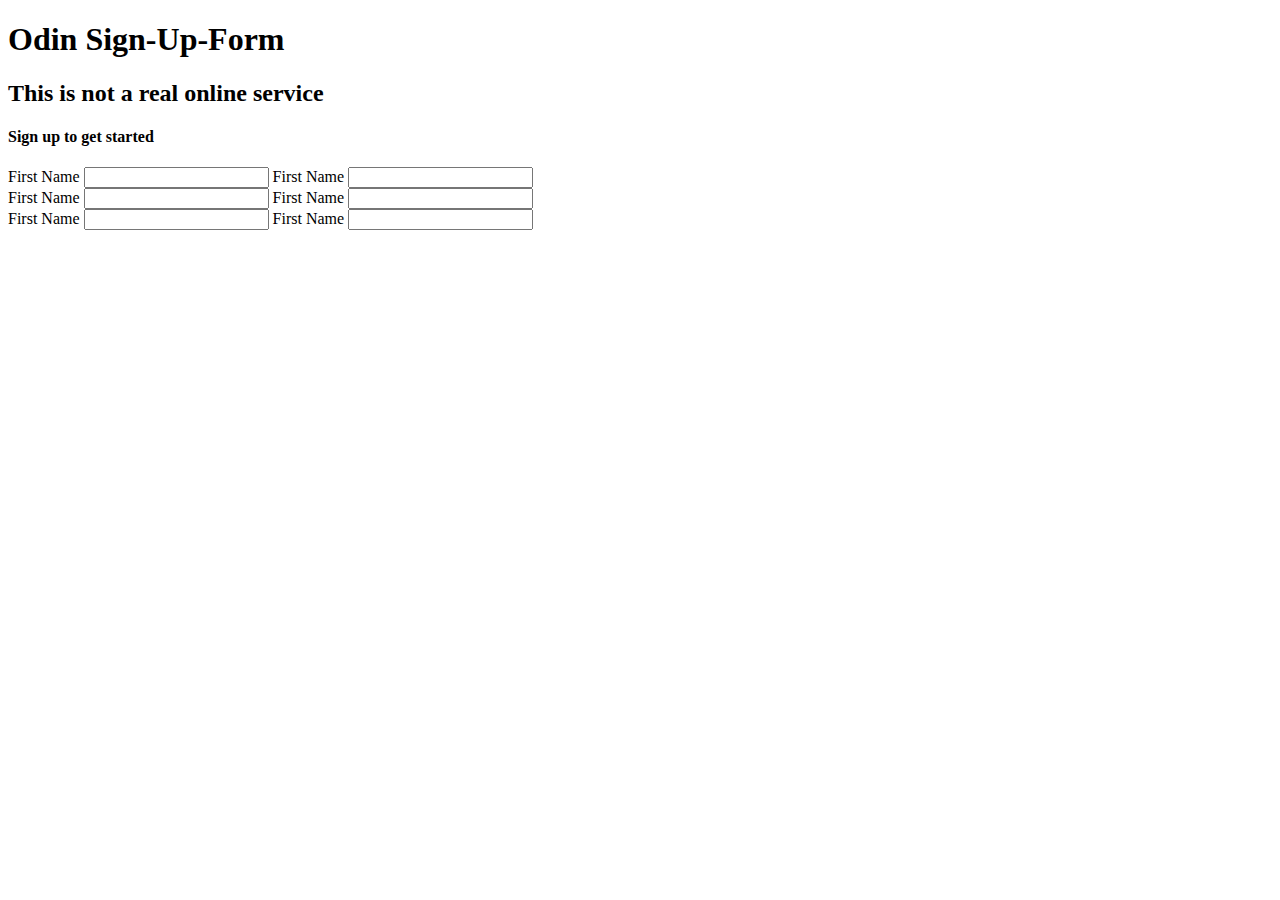
==== index.html @ 0e1b6655 "Add input tags, h2, h3, and divs for grouping" ====
<!DOCTYPE html>
<html lang="en">
<head>
    <meta charset="UTF-8">
    <meta name="viewport" content="width=device-width, initial-scale=1.0">
    <title>Sign-up form</title>
    <link rel="stylesheet" href="./styles.css">
</head>
<body>
    <main id="container">
    <div id="logo">
        <h1>Odin Sign-Up-Form</h1>
    </div>
    
        <div class="form">
            <form>
            
                <h2>This is not a real online service</h2>
                <h4>Sign up to get started</h4>
                <div class="all-inputs">
                    <div class="inputs">
                        <label>First Name</label>
                        <input type="text">

                        <label>First Name</label>
                        <input type="text">
                    </div>

                    <div class="inputs">    
                        <label>First Name</label>
                        <input type="text">

                        <label>First Name</label>
                        <input type="text">
                    </div>

                    <div class="inputs">
                        <label>First Name</label>
                        <input type="text">

                        <label>First Name</label>
                        <input type="text">
                    </div>
                </div>
                    
                

            
            </form>
        </div>
    

    </main>
    <script src="./script.js"></script>     
</body>
</html>
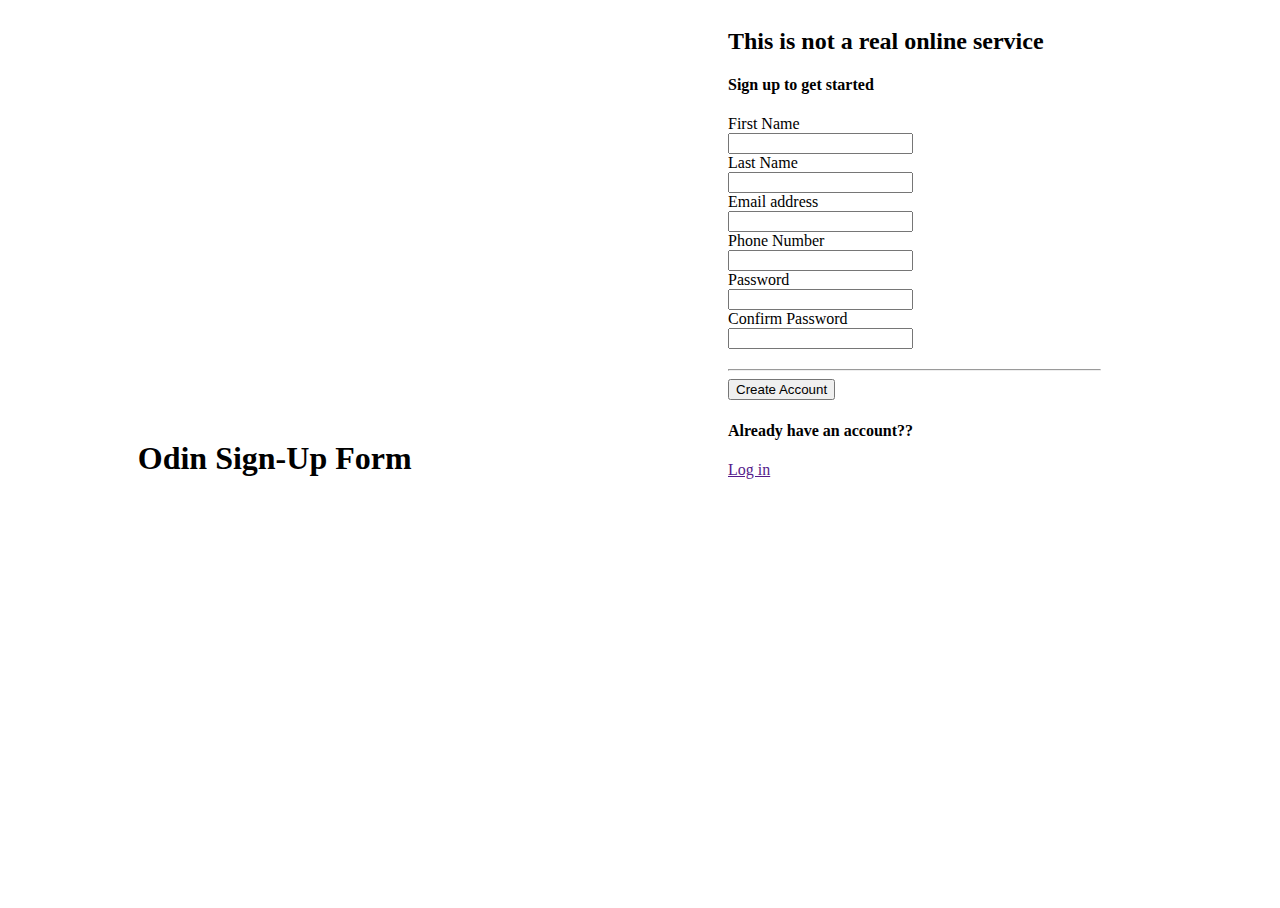
==== commit 1dd39ec9: "Add new font, submit button and log in option" ====
--- a/index.html
+++ b/index.html
@@ -4,13 +4,16 @@
     <meta charset="UTF-8">
     <meta name="viewport" content="width=device-width, initial-scale=1.0">
     <title>Sign-up form</title>
+    <link href="https://fonts.googleapis.com/css2?family=Raleway:wght@800&display=swap" rel="stylesheet">
     <link rel="stylesheet" href="./styles.css">
 </head>
 <body>
     <main id="container">
     <div id="logo">
-        <h1>Odin Sign-Up-Form</h1>
+       
+        <h1>Odin Sign-Up Form</h1>
     </div>
+   
     
         <div class="form">
             <form>
@@ -20,28 +23,40 @@
                 <div class="all-inputs">
                     <div class="inputs">
                         <label>First Name</label>
-                        <input type="text">
+                        <input type="text" required>
+                    </div>
 
-                        <label>First Name</label>
+                    <div class="inputs" required>
+                        <label>Last Name</label>
                         <input type="text">
                     </div>
 
-                    <div class="inputs">    
-                        <label>First Name</label>
-                        <input type="text">
-
-                        <label>First Name</label>
-                        <input type="text">
+                    <div class="inputs" required>
+                        <label>Email address</label>
+                        <input type="email">
                     </div>
 
-                    <div class="inputs">
-                        <label>First Name</label>
-                        <input type="text">
+                    <div class="inputs" required>
+                        <label>Phone Number</label>
+                        <input type="number">
+                    </div>
 
-                        <label>First Name</label>
-                        <input type="text">
+                    <div class="inputs" required>
+                        <label>Password</label>
+                        <input type="password">
                     </div>
+
+                    <div class="inputs" required>
+                        <label>Confirm Password</label>
+                        <input type="password">
+                    </div>
+                    
                 </div>
+                <hr>
+
+                <button type="submit">Create Account</button>
+                <h4>Already have an account??</h4><label><a href="">Log in</a></label>
+
                     
                 
 
--- a/styles.css
+++ b/styles.css
@@ -0,0 +1,59 @@
+html{
+    height: 100%;
+    width: 100%;
+}
+
+body{
+    height: 100%;
+    width: 100%;
+}
+
+
+
+#container{
+    display: flex;
+    flex-direction: row;
+    height: 100%;
+    width: 100%;
+    
+}
+
+#logo{
+    width: 50%;
+    height: 100%;
+    display: flex;
+    justify-content: center;
+    align-items: center;
+}
+
+form{
+    width:50%;
+    height: 100%;
+    
+    
+  }
+
+.all-inputs{
+    display: block;
+    margin: 20px auto;
+    
+}
+
+.input{
+    display:inline;
+
+}
+
+input{
+    display: block;
+}
+
+
+.form{
+    width:70%;
+    height: 100%;
+    display: flex;
+    justify-content: center;
+    
+  }
+
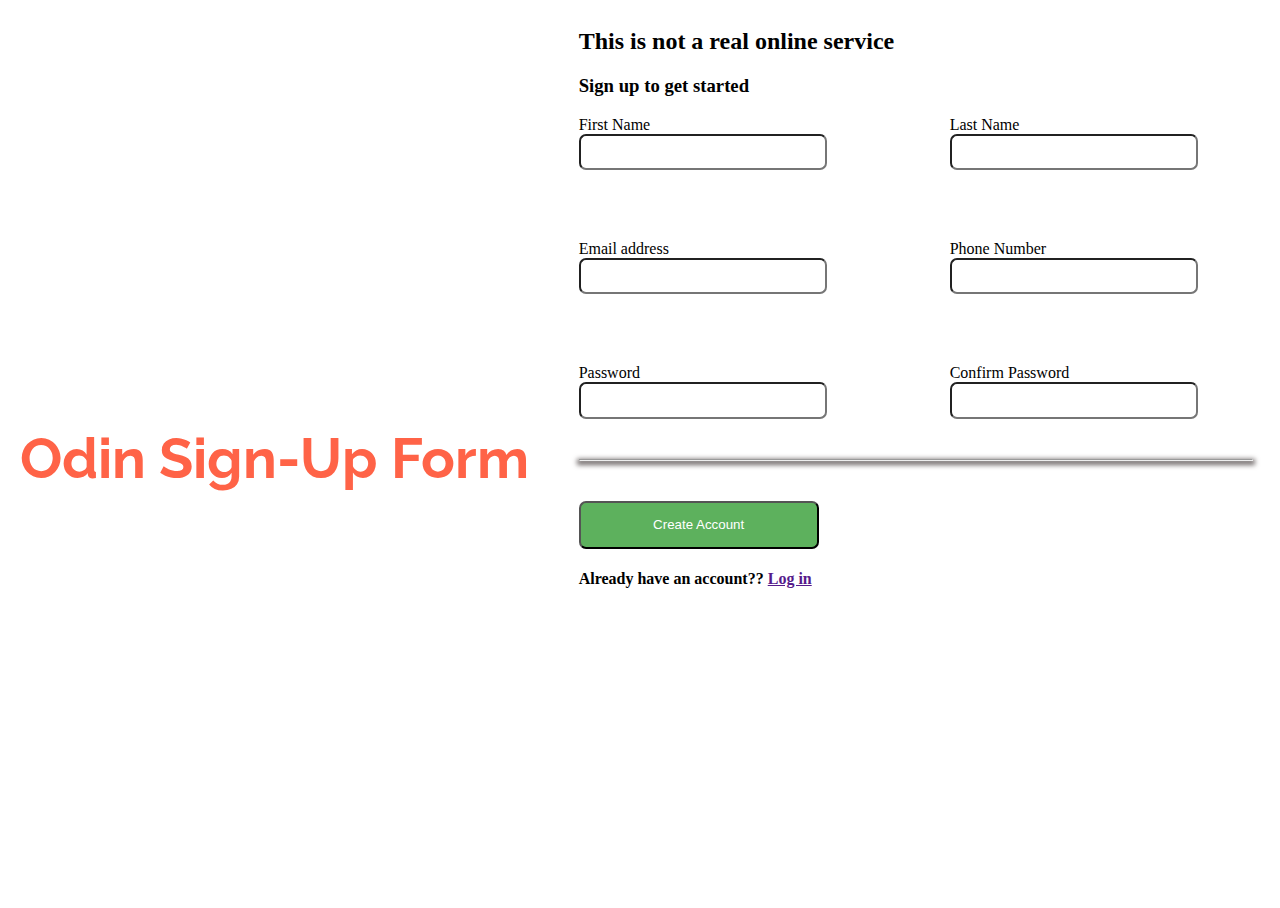
==== commit a089023c: "Add new fonts" ====
--- a/index.html
+++ b/index.html
@@ -4,6 +4,9 @@
     <meta charset="UTF-8">
     <meta name="viewport" content="width=device-width, initial-scale=1.0">
     <title>Sign-up form</title>
+    <link href="https://fonts.googleapis.com/css2?family=Merriweather:wght@400;700&display=swap" rel="stylesheet">
+    <link href="https://fonts.googleapis.com/css2?family=Roboto:wght@400;700&display=swap" rel="stylesheet">
+    <link href="https://fonts.googleapis.com/css2?family=Open+Sans:wght@400;700&display=swap" rel="stylesheet">
     <link href="https://fonts.googleapis.com/css2?family=Raleway:wght@800&display=swap" rel="stylesheet">
     <link rel="stylesheet" href="./styles.css">
 </head>
@@ -19,7 +22,7 @@
             <form>
             
                 <h2>This is not a real online service</h2>
-                <h4>Sign up to get started</h4>
+                <h3>Sign up to get started</h3>
                 <div class="all-inputs">
                     <div class="inputs">
                         <label>First Name</label>
@@ -53,9 +56,14 @@
                     
                 </div>
                 <hr>
-
-                <button type="submit">Create Account</button>
-                <h4>Already have an account??</h4><label><a href="">Log in</a></label>
+                
+                    <button type="submit">Create Account</button>
+                <div class="login">
+                    <h4>Already have an account?? <a href="">Log in</a></h4>
+                    
+                </div>
+                
+                
 
                     
                 
--- a/styles.css
+++ b/styles.css
@@ -11,14 +11,18 @@
 
 
 #container{
+    background-image: url(https://plus.unsplash.com/premium_photo-1701069016336-70bef5160a87?w=500&auto=format&fit=crop&q=60&ixlib=rb-4.0.3&ixid=M3wxMjA3fDB8MHxzZWFyY2h8NXx8ZGFyayUyMGJhY2tncm91bmR8ZW58MHx8MHx8fDA%3D);
     display: flex;
     flex-direction: row;
     height: 100%;
     width: 100%;
+    background-size: cover;
+    background-attachment: fixed;
     
 }
 
 #logo{
+    
     width: 50%;
     height: 100%;
     display: flex;
@@ -27,25 +31,30 @@
 }
 
 form{
-    width:50%;
+    width:90%;
     height: 100%;
+    
     
     
   }
 
 .all-inputs{
-    display: block;
-    margin: 20px auto;
+    display: grid;
+    grid-template-columns: 1fr 1fr;
+    grid-template-rows: 1fr 1fr 1fr;
+    column-gap: 70px;
+    row-gap: 70px;
+    
     
 }
 
-.input{
-    display:inline;
-
-}
 
 input{
     display: block;
+    width: 15rem;
+    height: 1.9rem;
+    border: thin .5px black;
+    border-radius: 7px;
 }
 
 
@@ -54,6 +63,28 @@
     height: 100%;
     display: flex;
     justify-content: center;
+    background-color: rgba(255, 255, 255, 0.8);
     
   }
 
+  h1{
+    color: tomato;
+    font-size: 3.5em;
+    font-family: 'Raleway', sans-serif;
+  }
+
+  hr{
+    border: thin 0px white;
+    box-shadow: 0px 2px 5px 2px rgb(114, 107, 107);
+    width: 100%;
+    margin: 40px auto;
+  }
+
+  button{
+    height: 3rem;
+    width: 15rem;
+    background-color: rgb(93, 177, 93);
+    color: white;
+    border-radius: 7px;
+  }
+
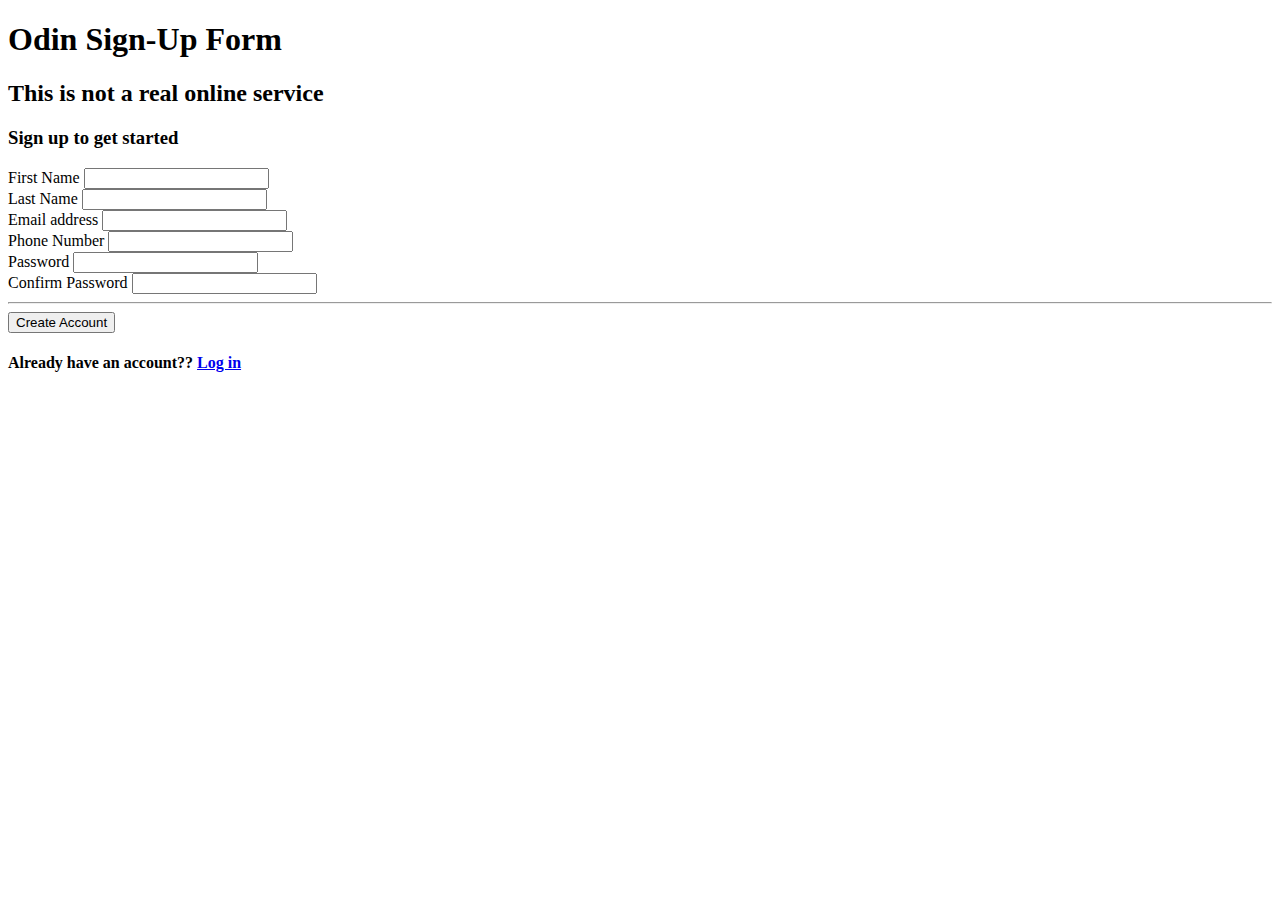
==== commit b8398d97: "Change signup.html to index.html" ====
--- a/index.html
+++ b/index.html
@@ -3,12 +3,12 @@
 <head>
     <meta charset="UTF-8">
     <meta name="viewport" content="width=device-width, initial-scale=1.0">
-    <title>Sign-up form</title>
+    <title>Sign-up</title>
     <link href="https://fonts.googleapis.com/css2?family=Merriweather:wght@400;700&display=swap" rel="stylesheet">
     <link href="https://fonts.googleapis.com/css2?family=Roboto:wght@400;700&display=swap" rel="stylesheet">
     <link href="https://fonts.googleapis.com/css2?family=Open+Sans:wght@400;700&display=swap" rel="stylesheet">
     <link href="https://fonts.googleapis.com/css2?family=Raleway:wght@800&display=swap" rel="stylesheet">
-    <link rel="stylesheet" href="./styles.css">
+    <link rel="stylesheet" href="./signup/signup.css">
 </head>
 <body>
     <main id="container">
@@ -59,7 +59,7 @@
                 
                     <button type="submit">Create Account</button>
                 <div class="login">
-                    <h4>Already have an account?? <a href="">Log in</a></h4>
+                    <h4>Already have an account?? <a  class="login-text" href="./login/login.html">Log in</a></h4>
                     
                 </div>
                 
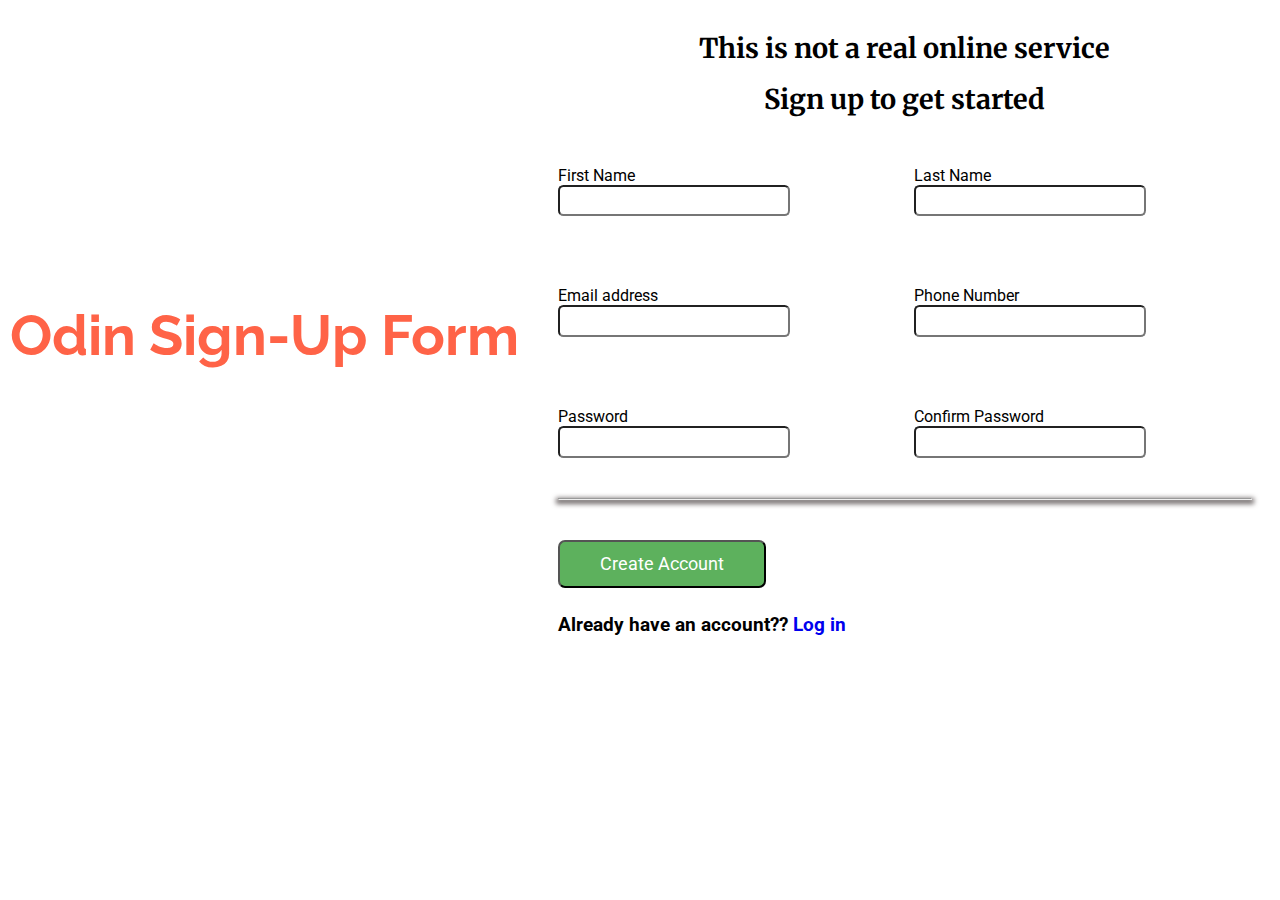
==== commit ea3eb426: "Update the links to the modified css files" ====
--- a/index.html
+++ b/index.html
@@ -8,7 +8,7 @@
     <link href="https://fonts.googleapis.com/css2?family=Roboto:wght@400;700&display=swap" rel="stylesheet">
     <link href="https://fonts.googleapis.com/css2?family=Open+Sans:wght@400;700&display=swap" rel="stylesheet">
     <link href="https://fonts.googleapis.com/css2?family=Raleway:wght@800&display=swap" rel="stylesheet">
-    <link rel="stylesheet" href="./signup/signup.css">
+    <link rel="stylesheet" href="./css/main.css">
 </head>
 <body>
     <main id="container">
@@ -59,7 +59,7 @@
                 
                     <button type="submit">Create Account</button>
                 <div class="login">
-                    <h4>Already have an account?? <a  class="login-text" href="./login/login.html">Log in</a></h4>
+                    <h4>Already have an account?? <a  class="login-text" href="./login.html">Log in</a></h4>
                     
                 </div>
                 
--- a/css/main.css
+++ b/css/main.css
@@ -0,0 +1,132 @@
+
+
+body{
+    height: 100%;
+    width: 100%;
+    background-image: url(https://plus.unsplash.com/premium_photo-1701069016336-70bef5160a87?w=500&auto=format&fit=crop&q=60&ixlib=rb-4.0.3&ixid=M3wxMjA3fDB8MHxzZWFyY2h8NXx8ZGFyayUyMGJhY2tncm91bmR8ZW58MHx8MHx8fDA%3D);
+}
+
+
+
+#container{
+    
+    display: flex;
+    flex-direction: row;
+    height: 100%;
+    width: 100%;
+    background-size: cover;
+    background-attachment: fixed;
+    
+}
+
+#logo{
+    
+    width: 40%;
+    display: flex;
+    justify-content: center;
+    align-items: center;
+    position: sticky;
+}
+
+form{
+    width:90%;
+    height: 100%;
+    
+    
+    
+    
+    
+  }
+
+  .login-text{
+    text-decoration: none;
+  }
+
+.all-inputs{
+    display: grid;
+    grid-template-columns: 1fr 1fr;
+    grid-template-rows: 1fr 1fr 1fr;
+    column-gap: 20px;
+    row-gap: 70px;
+    
+    
+}
+
+
+input{
+    display: block;
+    width: 14rem;
+    height: 1.6rem;
+    border: thin .5px black;
+    border-radius: 5.5px;
+}
+
+
+.form{
+  
+    width:60%;
+    height: 100%;
+    display: flex;
+    justify-content: center;
+    background-color: rgba(255, 255, 255, 0.8);
+    
+  }
+
+  h1{
+    color: tomato;
+    font-size: 3.5em;
+    font-family: 'Raleway', sans-serif;
+  }
+
+  hr{
+    border: thin 0px white;
+    box-shadow: 0px 2px 5px 2px rgb(114, 107, 107);
+    width: 100%;
+    margin: 40px auto;
+  }
+
+  button{
+    height: 3rem;
+    width: 13rem;
+    background-color: rgb(93, 177, 93);
+    color: white;
+    border-radius: 7px;
+  }
+  
+
+ button, p {
+  font-size: 1.1rem;
+  font-family: 'Roboto', sans-serif;
+
+ }
+
+ label{
+  font-size: 1.001rem;
+  font-family: 'Roboto', sans-serif;
+
+ }
+
+ h2, h3{
+  font-size: 1.7rem;
+  text-align: center;
+  font-family: 'Merriweather', serif;
+
+ }
+
+ .login{
+  display: grid;
+  grid-template-columns: 300px 300px;
+ }
+
+ h4{
+  font-size: 1.2rem;
+  font-family: 'Roboto', sans-serif;
+ }
+
+ h3{
+  margin-bottom: 50px;
+ }
+
+ h2{
+  margin-bottom: -10px;
+ }